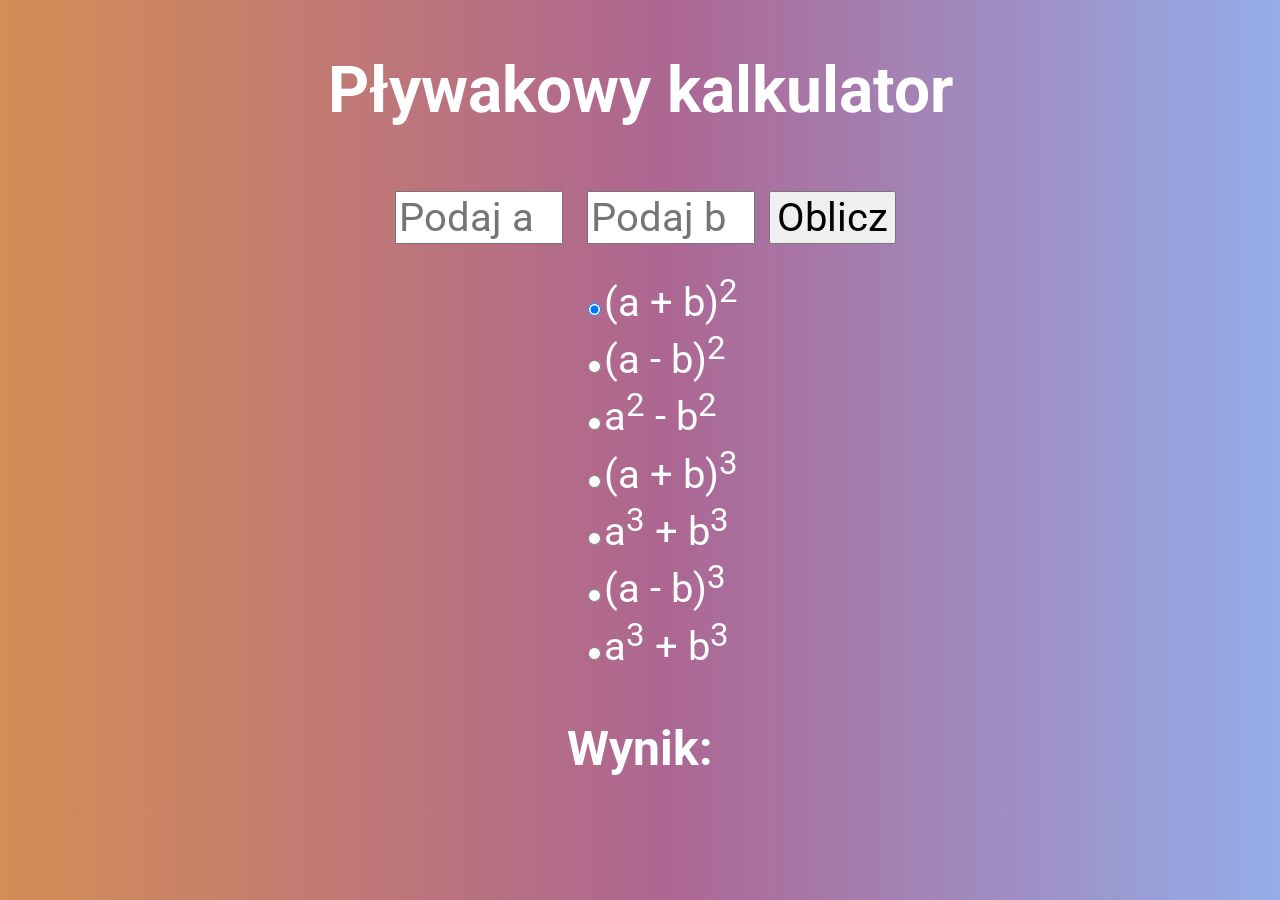
==== index.html @ 95855d3d "rename" ====
<!DOCTYPE html>
<html lang="en">
	<head>
		<meta charset="UTF-8" />
		<meta name="viewport" content="width=device-width, initial-scale=1.0" />
		<title>Kalkulator</title>
		<link
			href="https://fonts.googleapis.com/css2?family=Roboto&display=swap"
			rel="stylesheet"
		/>

		<link rel="stylesheet" href="./style_kalkulator.css" />
	</head>
	<body>
		<h2>Pływakowy kalkulator</h2>
		<div class="input">
			<input type="text" placeholder="Podaj a" class="text podaj-a" />
			<input type="text" placeholder="Podaj b" class="text podaj-b" />
			<button class="oblicz" onclick="returnResult()">Oblicz</button>
		</div>
		<div class="options">
			<ul>
				<li>
					<label for="kwadrat-sumy">
						<input
							type="radio"
							name="opcje"
							id="kwadrat-sumy"
							checked
						/>(a + b)<sup>2</sup>
					</label>
				</li>

				<li>
					<label for="kwadrat-roznicy">
						<input
							type="radio"
							name="opcje"
							id="kwadrat-roznicy"
						/>(a - b)<sup>2</sup>
					</label>
				</li>

				<li>
					<label for="roznica-kwadratow">
						<input
							type="radio"
							name="opcje"
							id="roznica-kwadratow"
						/>a<sup>2</sup> - b<sup>2</sup>
					</label>
				</li>

				<li>
					<label for="szescian-sumy">
						<input type="radio" name="opcje" id="szescian-sumy" />(a
						+ b)<sup>3</sup>
					</label>
				</li>

				<li>
					<label for="suma-szescianow">
						<input
							type="radio"
							name="opcje"
							id="suma-szescianow"
						/>a<sup>3</sup> + b<sup>3</sup>
					</label>
				</li>

				<li>
					<label for="szescian-roznicy">
						<input
							type="radio"
							name="opcje"
							id="szescian-roznicy"
						/>(a - b)<sup>3</sup>
					</label>
				</li>

				<li>
					<label for="roznica-szescianow">
						<input
							type="radio"
							name="opcje"
							id="roznica-szescianow"
						/>a<sup>3</sup> + b<sup>3</sup>
					</label>
				</li>
			</ul>
		</div>
		<h1 class="wynik">Wynik:</h1>

		<script src="./app_kalkulator.js"></script>
	</body>
</html>
---- style_kalkulator.css ----
body {
	margin: 0;
	padding: 0;
	box-sizing: border-box;
	display: flex;
	justify-content: center;
	flex-direction: column;
	align-items: center;
	background: rgb(213, 141, 85);
	background: linear-gradient(
		90deg,
		rgba(213, 141, 85, 1) 0%,
		rgba(173, 102, 146, 1) 52%,
		rgba(148, 173, 233, 1) 100%
	);
	font-family: "Roboto", sans-serif;
	color: white;
}

h2 {
	font-size: 4rem;
}

ul {
	list-style-type: none;
}

li {
	font-size: 3rem;
}

label,
input,
button {
	font-size: 2.5rem;
	font-family: "Roboto", sans-serif;
}

.text {
	width: 10rem;
	margin: 10px;
}
.wynik {
	font-size: 3rem;
}

@media (max-width: 650px) {
	h2 {
		text-align: center;
	}
	.input {
		justify-content: space-between;
	}
	.text {
		width: 40%;
		padding: 0 10px;
	}

	button {
		align-self: center;
		margin: 0 auto;

		width: 100%;
	}
}
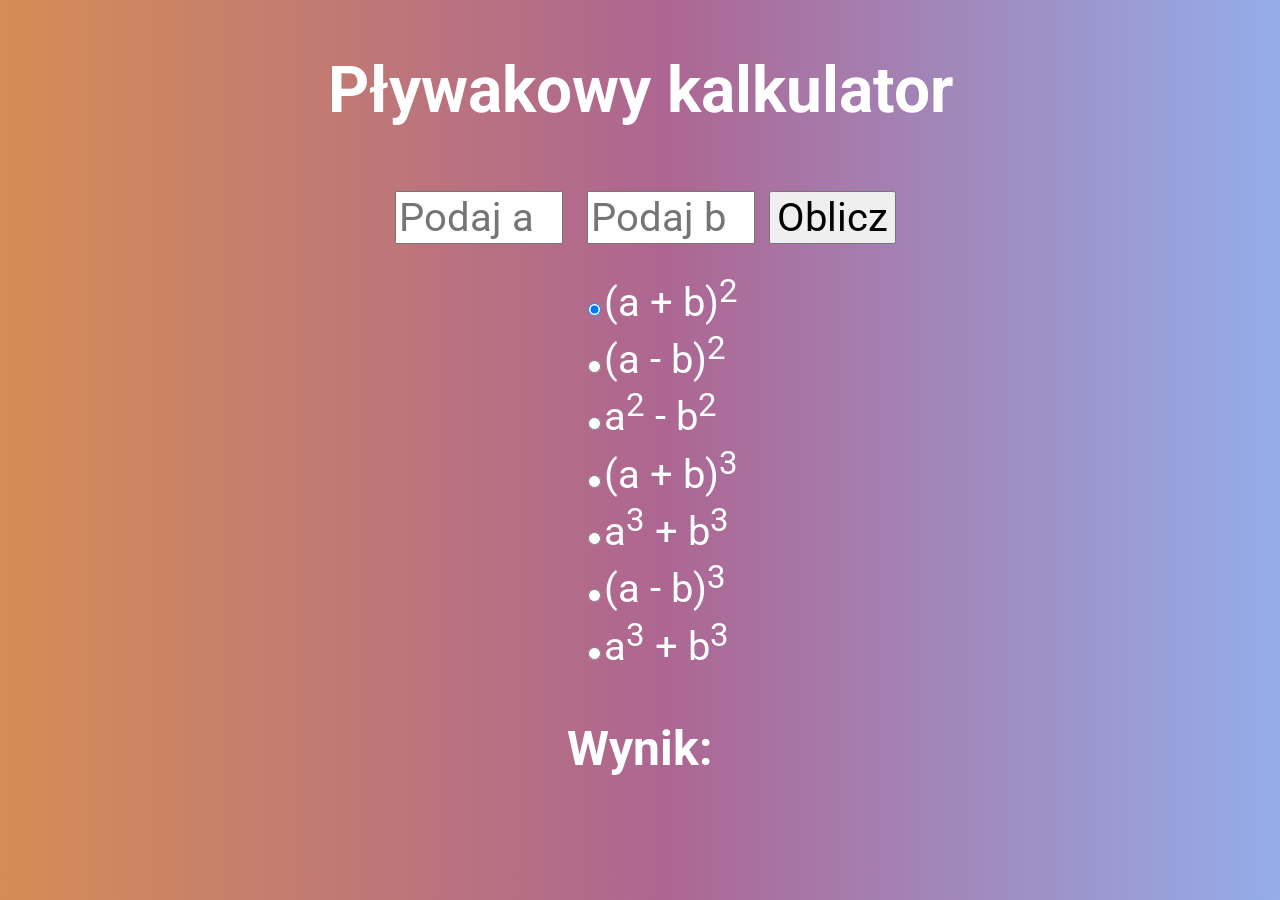
==== commit e1a99dee: "new feature" ====
--- a/index.html
+++ b/index.html
@@ -90,6 +90,7 @@
 			</ul>
 		</div>
 		<h1 class="wynik">Wynik:</h1>
+		<h3 class="dzialanie"></h3>
 
 		<script src="./app_kalkulator.js"></script>
 	</body>
--- a/style_kalkulator.css
+++ b/style_kalkulator.css
@@ -19,6 +19,9 @@
 
 h2 {
 	font-size: 4rem;
+}
+h3 {
+	font-size: 2rem;
 }
 
 ul {
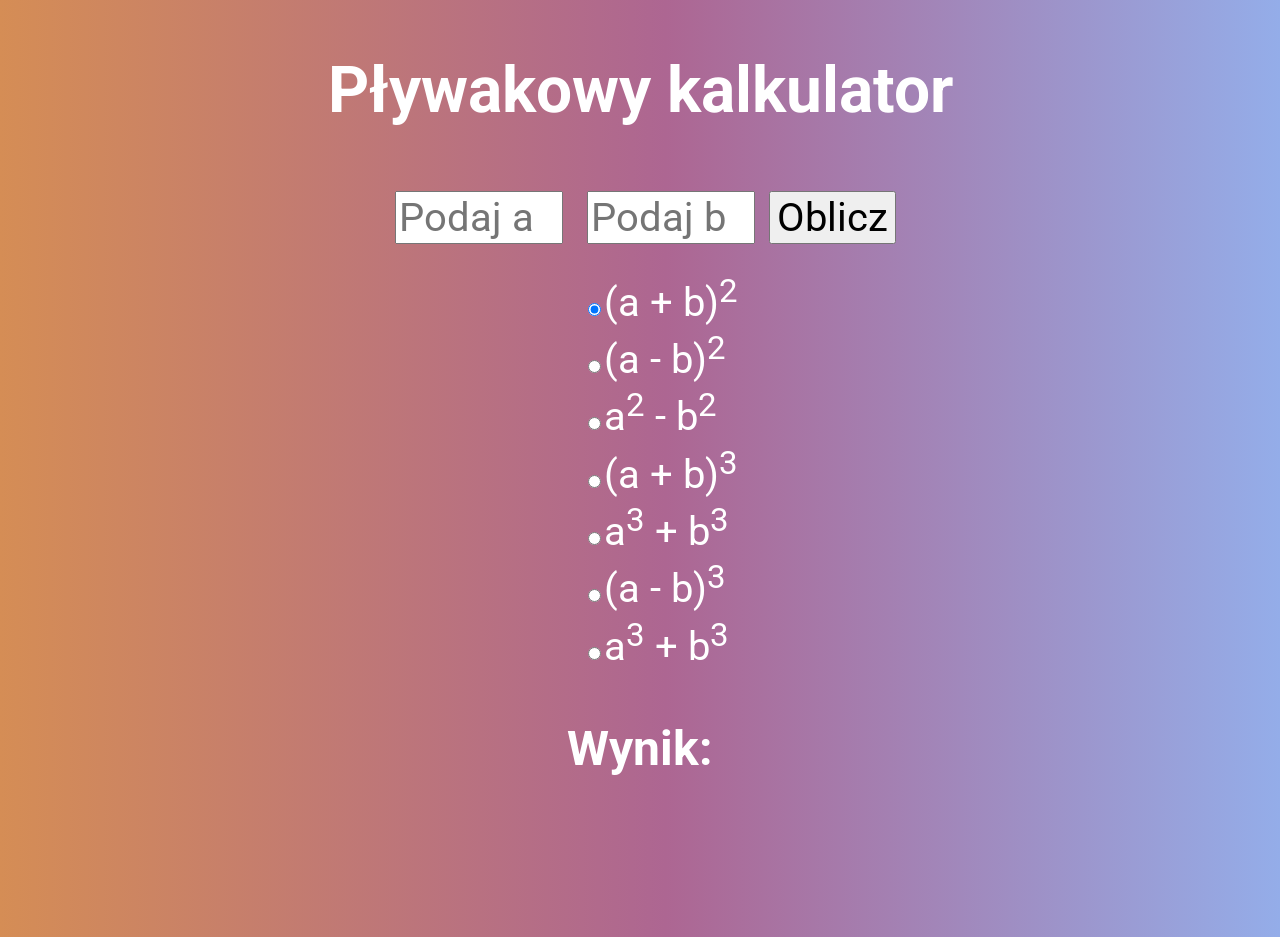
==== commit a70873af: "nowe dzialanie" ====
--- a/index.html
+++ b/index.html
@@ -91,6 +91,7 @@
 		</div>
 		<h1 class="wynik">Wynik:</h1>
 		<h3 class="dzialanie"></h3>
+		<h3 class="dzialanie2"></h3>
 
 		<script src="./app_kalkulator.js"></script>
 	</body>
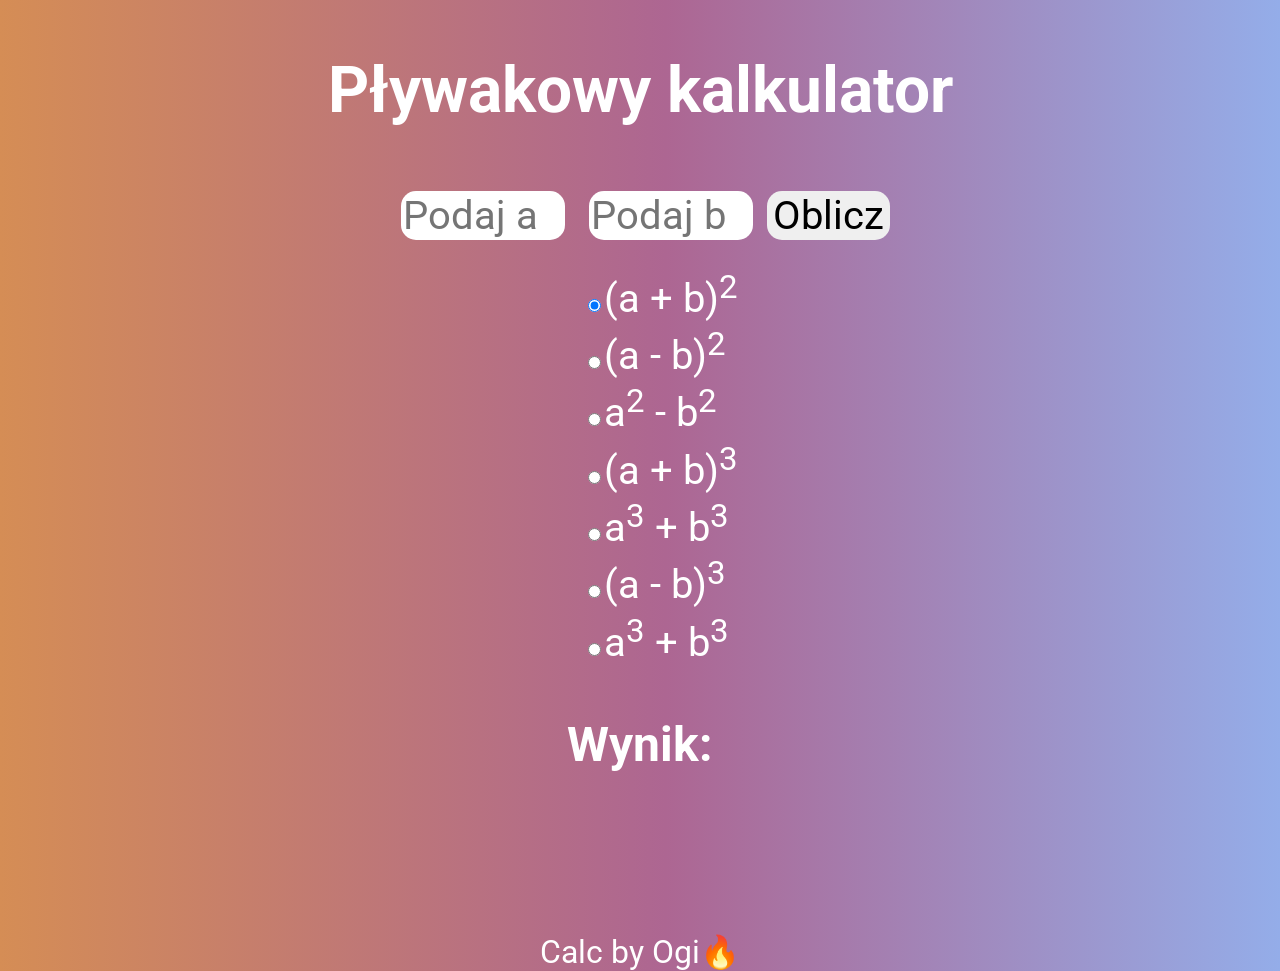
==== commit 96f0fd21: "added footer and favicon" ====
--- a/index.html
+++ b/index.html
@@ -1,98 +1,98 @@
 <!DOCTYPE html>
 <html lang="en">
-	<head>
-		<meta charset="UTF-8" />
-		<meta name="viewport" content="width=device-width, initial-scale=1.0" />
-		<title>Kalkulator</title>
-		<link
-			href="https://fonts.googleapis.com/css2?family=Roboto&display=swap"
-			rel="stylesheet"
-		/>
+    <head>
+        <meta charset="UTF-8" />
+        <meta name="viewport" content="width=device-width, initial-scale=1.0" />
+        <title>Kalkulator</title>
+        <link
+            href="https://fonts.googleapis.com/css2?family=Roboto&display=swap"
+            rel="stylesheet"
+        />
+        <link rel="stylesheet" href="./style_kalkulator.css" />
+        <link rel="icon" href="icons/iconmonstr-calculator-2-240.png" />
+    </head>
+    <body>
+        <h2>Pływakowy kalkulator</h2>
+        <div class="input">
+            <input type="text" placeholder="Podaj a" class="text podaj-a" />
+            <input type="text" placeholder="Podaj b" class="text podaj-b" />
+            <button class="oblicz" onclick="returnResult()">Oblicz</button>
+        </div>
+        <div class="options">
+            <ul>
+                <li>
+                    <label for="kwadrat-sumy">
+                        <input
+                            type="radio"
+                            name="opcje"
+                            id="kwadrat-sumy"
+                            checked
+                        />(a + b)<sup>2</sup>
+                    </label>
+                </li>
 
-		<link rel="stylesheet" href="./style_kalkulator.css" />
-	</head>
-	<body>
-		<h2>Pływakowy kalkulator</h2>
-		<div class="input">
-			<input type="text" placeholder="Podaj a" class="text podaj-a" />
-			<input type="text" placeholder="Podaj b" class="text podaj-b" />
-			<button class="oblicz" onclick="returnResult()">Oblicz</button>
-		</div>
-		<div class="options">
-			<ul>
-				<li>
-					<label for="kwadrat-sumy">
-						<input
-							type="radio"
-							name="opcje"
-							id="kwadrat-sumy"
-							checked
-						/>(a + b)<sup>2</sup>
-					</label>
-				</li>
+                <li>
+                    <label for="kwadrat-roznicy">
+                        <input
+                            type="radio"
+                            name="opcje"
+                            id="kwadrat-roznicy"
+                        />(a - b)<sup>2</sup>
+                    </label>
+                </li>
 
-				<li>
-					<label for="kwadrat-roznicy">
-						<input
-							type="radio"
-							name="opcje"
-							id="kwadrat-roznicy"
-						/>(a - b)<sup>2</sup>
-					</label>
-				</li>
+                <li>
+                    <label for="roznica-kwadratow">
+                        <input
+                            type="radio"
+                            name="opcje"
+                            id="roznica-kwadratow"
+                        />a<sup>2</sup> - b<sup>2</sup>
+                    </label>
+                </li>
 
-				<li>
-					<label for="roznica-kwadratow">
-						<input
-							type="radio"
-							name="opcje"
-							id="roznica-kwadratow"
-						/>a<sup>2</sup> - b<sup>2</sup>
-					</label>
-				</li>
+                <li>
+                    <label for="szescian-sumy">
+                        <input type="radio" name="opcje" id="szescian-sumy" />(a
+                        + b)<sup>3</sup>
+                    </label>
+                </li>
 
-				<li>
-					<label for="szescian-sumy">
-						<input type="radio" name="opcje" id="szescian-sumy" />(a
-						+ b)<sup>3</sup>
-					</label>
-				</li>
+                <li>
+                    <label for="suma-szescianow">
+                        <input
+                            type="radio"
+                            name="opcje"
+                            id="suma-szescianow"
+                        />a<sup>3</sup> + b<sup>3</sup>
+                    </label>
+                </li>
 
-				<li>
-					<label for="suma-szescianow">
-						<input
-							type="radio"
-							name="opcje"
-							id="suma-szescianow"
-						/>a<sup>3</sup> + b<sup>3</sup>
-					</label>
-				</li>
+                <li>
+                    <label for="szescian-roznicy">
+                        <input
+                            type="radio"
+                            name="opcje"
+                            id="szescian-roznicy"
+                        />(a - b)<sup>3</sup>
+                    </label>
+                </li>
 
-				<li>
-					<label for="szescian-roznicy">
-						<input
-							type="radio"
-							name="opcje"
-							id="szescian-roznicy"
-						/>(a - b)<sup>3</sup>
-					</label>
-				</li>
-
-				<li>
-					<label for="roznica-szescianow">
-						<input
-							type="radio"
-							name="opcje"
-							id="roznica-szescianow"
-						/>a<sup>3</sup> + b<sup>3</sup>
-					</label>
-				</li>
-			</ul>
-		</div>
-		<h1 class="wynik">Wynik:</h1>
-		<h3 class="dzialanie"></h3>
-		<h3 class="dzialanie2"></h3>
-
-		<script src="./app_kalkulator.js"></script>
-	</body>
+                <li>
+                    <label for="roznica-szescianow">
+                        <input
+                            type="radio"
+                            name="opcje"
+                            id="roznica-szescianow"
+                        />a<sup>3</sup> + b<sup>3</sup>
+                    </label>
+                </li>
+            </ul>
+        </div>
+        <h1 class="wynik">Wynik:</h1>
+        <h3 class="dzialanie"></h3>
+        <h3 class="dzialanie2"></h3>
+        <footer>Calc by Ogi🔥</footer>
+        <script src="./app_kalkulator.js"></script>
+    </body>
 </html>
--- a/style_kalkulator.css
+++ b/style_kalkulator.css
@@ -1,68 +1,81 @@
 body {
-	margin: 0;
-	padding: 0;
-	box-sizing: border-box;
-	display: flex;
-	justify-content: center;
-	flex-direction: column;
-	align-items: center;
-	background: rgb(213, 141, 85);
-	background: linear-gradient(
-		90deg,
-		rgba(213, 141, 85, 1) 0%,
-		rgba(173, 102, 146, 1) 52%,
-		rgba(148, 173, 233, 1) 100%
-	);
-	font-family: "Roboto", sans-serif;
-	color: white;
+    margin: 0;
+    padding: 0;
+    box-sizing: border-box;
+    display: flex;
+    justify-content: center;
+    flex-direction: column;
+    align-items: center;
+    background: rgb(213, 141, 85);
+    background: linear-gradient(
+        90deg,
+        rgba(213, 141, 85, 1) 0%,
+        rgba(173, 102, 146, 1) 52%,
+        rgba(148, 173, 233, 1) 100%
+    );
+    font-family: "Roboto", sans-serif;
+    color: white;
 }
-
+footer {
+    font-size: 2rem;
+}
 h2 {
-	font-size: 4rem;
+    font-size: 4rem;
 }
 h3 {
-	font-size: 2rem;
+    font-size: 2rem;
 }
 
 ul {
-	list-style-type: none;
+    list-style-type: none;
 }
 
 li {
-	font-size: 3rem;
+    font-size: 3rem;
 }
 
 label,
 input,
 button {
-	font-size: 2.5rem;
-	font-family: "Roboto", sans-serif;
+    font-size: 2.5rem;
+    font-family: "Roboto", sans-serif;
+    cursor: pointer;
+    border: none;
+    border-radius: 15px;
+}
+button {
+    transition: all 0.5s;
+}
+button:hover {
+    background-color: #303a52;
+    color: white;
+    /* background-image: linear-gradient(19deg, #21d4fd 0%, #b721ff 100%); */
 }
 
 .text {
-	width: 10rem;
-	margin: 10px;
+    width: 10rem;
+    margin: 10px;
 }
 .wynik {
-	font-size: 3rem;
+    font-size: 3rem;
 }
 
-@media (max-width: 650px) {
-	h2 {
-		text-align: center;
-	}
-	.input {
-		justify-content: space-between;
-	}
-	.text {
-		width: 40%;
-		padding: 0 10px;
-	}
+@media (max-width: 700px) {
+    h2 {
+        text-align: center;
+    }
+    .input {
+        justify-content: space-between;
+    }
+    .text {
+        width: 90%;
+        padding: 0 10px;
+    }
 
-	button {
-		align-self: center;
-		margin: 0 auto;
-
-		width: 100%;
-	}
+    button {
+        align-self: center;
+        margin: 0 auto;
+        padding: 0 10px;
+        width: 99%;
+    }
 }
